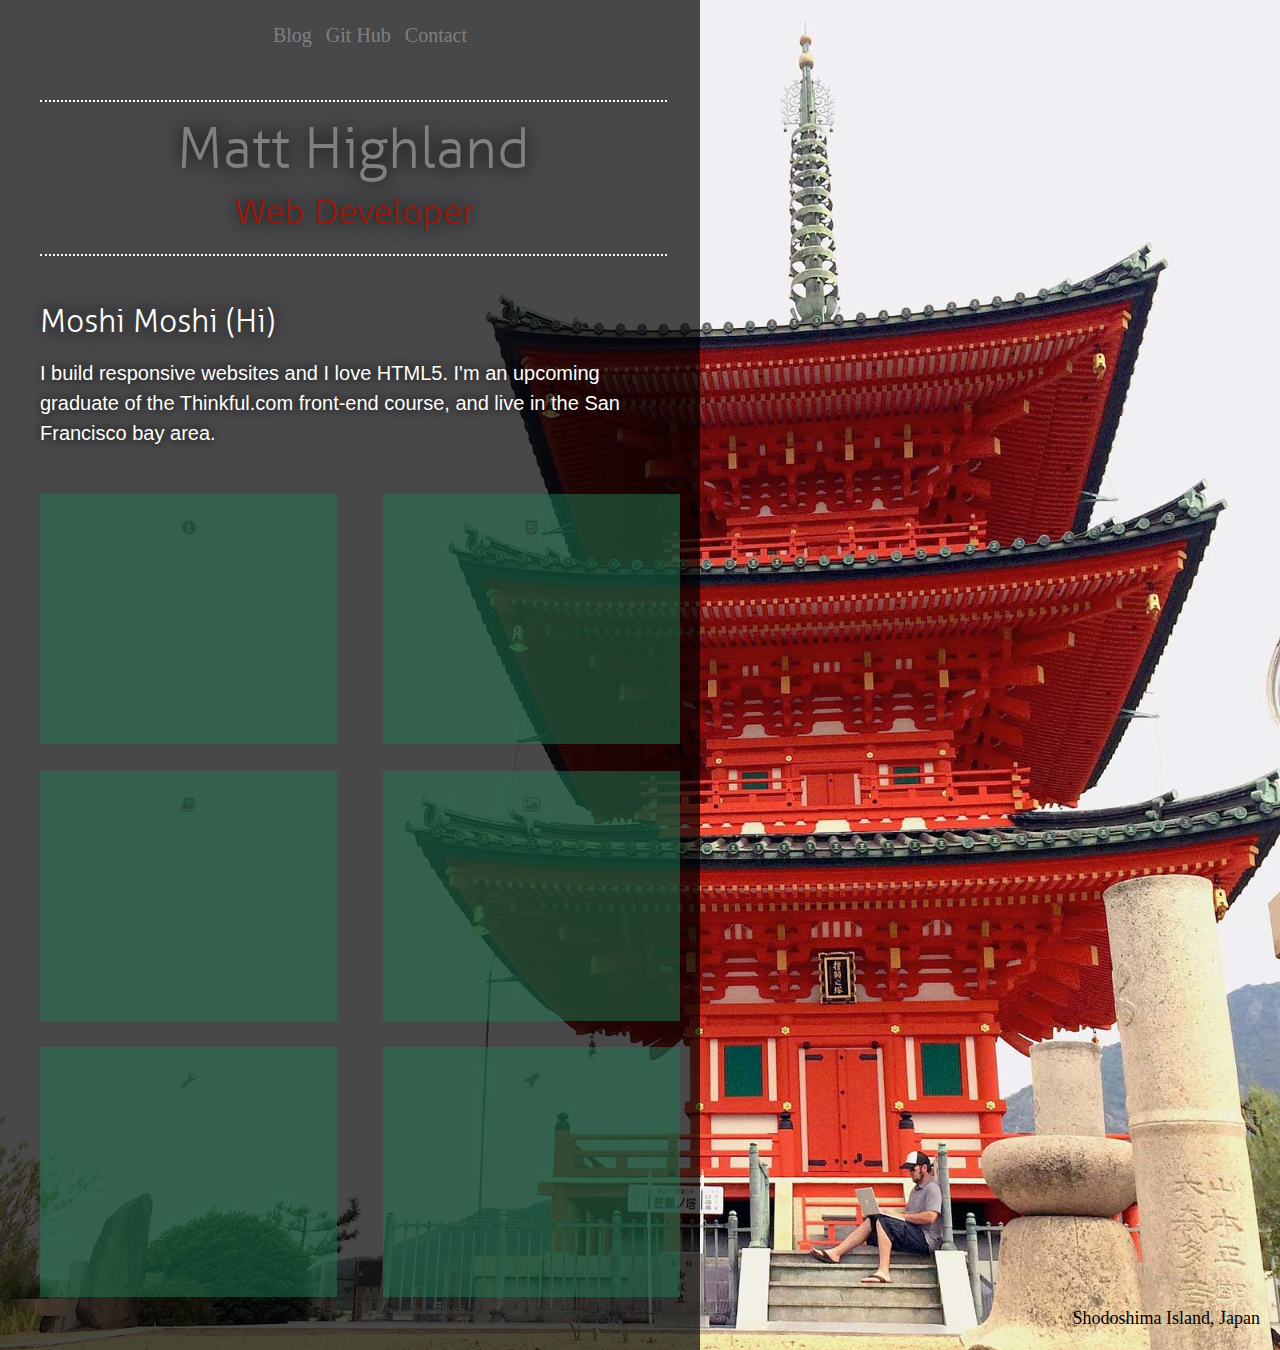
==== index.html @ d73ce0a8 "changed mentorship" ====
<!DOCTYPE html>
<html lang="en">
	<head>
		<meta charset="UTF-8">
		<meta name="viewport" content="width=device-width">
		<title>matt highland front end web developer</title>
		<link rel="stylesheet" type="text/css" href="css/reset.css">
		<link rel="stylesheet" type="text/css" href="css/main.css">
		<style>
		
		@font-face {
		font-family: 'aller_lightregular';
		src: url('fonts/aller_lt-webfont.eot');
		src: url('aller_lt-webfont.eot?#iefix') format('embedded-opentype'),
		url('fonts/aller_lt-webfont.woff') format('woff'),
		url('fonts/aller_lt-webfont.ttf') format('truetype'),
		url('fonts/aller_lt-webfont.svg#aller_lightregular') format('svg');
		font-weight: normal;
		font-style: normal;
		}
		</style>
		<link href="http://netdna.bootstrapcdn.com/font-awesome/4.0.3/css/font-awesome.min.css" rel="stylesheet">
		<script src="http://ajax.googleapis.com/ajax/libs/jquery/1.8.3/jquery.min.js"></script>
		<script src="responsiveslides.min.js"></script>
		<script>
		$(function() {
		$(".rslides").responsiveSlides();
		});
		</script>
		<script src="app.js"></script>
		
		
	</head>
	<body>
		
		<div class="main-layout" id="layout">
			<div class="main-container">
				<header>
					
					<ul class="header-links">
						<li><a target="new_blank" href="http://ichibangaijin.wordpress.com">Blog</a></li>
						<li><a  target="new_blank" href="https://github.com/ichibangaijin">Git Hub</a></li>
						<li><a href="mailto:ichibangaijin77@gmail.com">Contact</a></li>
						
					</ul>
					<h1 class="jumbo-header">Matt Highland<br><span>Web Developer</span></h1>
				</header>
				
				<section>
					<h1 class="page-title">
					Moshi Moshi (Hi)
					</h1>
					<h2 class="page-description"> I build responsive websites and I love HTML5. I'm an upcoming graduate of the Thinkful.com front-end course, and live in the San Francisco bay area.</h2>
					
					<div class="portfolio-box">
					<div class="i-container"><i class="fa fa-info-circle"></i></div>
						<div class="hidden-box"><h2>About Me</h2><img class="img-box" src="images/photomatt.jpg" alt="photo of Matt"><p class="hidden-text">I'm a typical career changer who fell in love with HTML5 about a year ago and have been studying like a mad-man ever since.  I see a bright future in coding and I'm willing to work hard to attain it...</p></div>
					</div>
					<div class="portfolio-box float-right">
					<div class="i-container"><i class="fa fa-html5"></i></div><div class="hidden-box"><h2>HTML Skills</h2><p class="hidden-text">I'm a junior level developer currently using Sublime with Codekit as a Sass compiler.  I'm proficient at HTML5, CSS3, Sass, Jquery, Bootstrap, and have a good foundation in JavaScript basics.  I'm currently focused improving my Ajax skills and implementing the Compass framework into my Sass projects. <br><a class="float-right" href="#">more</a></p></div>
				</div>
				<div class="portfolio-box">
				<div class="i-container"><i class="fa fa-book"></i></div>
					<div class="hidden-box"><h2>My Web Education</h2>
						<p class="hidden-text">Thinkful.com is a mentorship program that really helped me build a strong foundation in the front-end.  I was extremely lucky to have a mentor that really pushed my skills to the next level and I spent alot of time reviewing other students code and adding insights and feedback to the online community.  </p>
						
					</div>
				</div>
				<div class="portfolio-box float-right">
				<div class="i-container"><i class="fa fa-picture-o"></i></div>
					<div class="hidden-box"><h2>My Projects</h2>
						<p class="hidden-text">I have some samples from my Thinkful projects as well as personal websites I have worked on recently.  I make a solid effort to learn something new, read another blog, and build or improve a project every day.<button class="view-more">Under Construction</button></p>
						
					</div>
				</div>

				<div class="portfolio-box">
				<div class="i-container"><i class="fa fa-wrench"></i></div>
					<div class="hidden-box"><h2>I Don't Give Up</h2>
						<p class="hidden-text">I'm naturally a problem solver.  I don't rest until I figure something out.  I love coding because you must be perfect, however there are a million different ways to get the answer.  Thank goodness for the in-browser dev-tools that make understanding the front-end that much easier.    </p>
						
					</div>
				</div>
				<div class="portfolio-box float-right">
				<div class="i-container"><i class="fa fa-rocket"></i></div>
					<div class="hidden-box"><h2>My Dream</h2><p class="hidden-text">
					I'm here to succeed.  To take the web to a new place.  I'm not going to stay at a junior level for long, and my goal is to surround myself with motivated people that have the same goals and aspirations. I started my journey with the front-end because I love seeing JavaScript in action, but I'm determined as well to master the full stack. </p>
						
					</div>
				</div>
				

				
				<div class="hidden-slide-show">
					<h2>My personal projects...</h2><br>
					<ul class="rslides">
						<li><img src="images/digitalrain.jpg" alt="x"></li>
						<li><img src="images/grscreenshot1.jpg" alt=""></li>
						<li><img src="images/smarter1.jpg"></li>
						<li><img src=""
							<li><img src="images/usgroup.jpg" alt="matt"></li>
							<li><img src="images/grunnerSample.jpg" alt="matt"></li>
							<li><img src="images/usgroupscreenshot1.jpg" alt="usgroup"></li>
							
						</ul>
					</div>
					<div class="hidden-slide-show">
						<h2>Thinkful class projects..</h2><br>
						<ul class="rslides">
							
							
							<li><img src="images/shoppingimg.jpg" alt="matt"></li>
							<li><img src="images/delta.jpg" alt="delta"></li>
							<li><img src="images/hotcoldpic copy.jpg" alt=""></li>
							
						</ul>
					</div>
					
					
					
					
				</section>
				
				
				</div> <!-- end main-container -->
				
				<footer>
					<p class="font-color-alternate hide">Shodoshima Island, Japan<a href="#"</a></p>
				</footer>
				</div> <!--end main-layout -->
				
			</body>
		</html>
---- css/main.css ----
/* line 5, main.scss */
* {
  box-sizing: border-box;
}

/***** Base Styles*******/
/* line 19, main.scss */
.color-i {
  color: white;
}

/* line 23, main.scss */
a {
  color: blue;
  text-decoration: none;
  color: gray;
}

/* line 30, main.scss */
h1, h2, p {
  color: white;
  line-height: 1.0;
}

/* line 36, main.scss */
h1 {
  font-family: 'aller_lightregular', "Lucida Grande", "Lucida Sans Unicode", "Lucida Sans", Geneva, Verdana, sans-serif;
  font-size: 2em;
  text-shadow: 0px 0px 20px black;
}
@media (max-width: 500px) {
  /* line 36, main.scss */
  h1 {
    font-size: 1.5em;
  }
}

/* line 44, main.scss */
h1.jumbo-header {
  color: gray;
  font-size: 3.5em;
}
@media (max-width: 500px) {
  /* line 44, main.scss */
  h1.jumbo-header {
    font-size: 40px;
  }
}
/* line 50, main.scss */
h1.jumbo-header span {
  color: #99180c;
  font-size: 35px;
}

/* line 56, main.scss */
h2 {
  text-shadow: 0px 0px 10px black;
  font-family: "Trebuchet MS", "Lucida Grande", "Lucida Sans Unicode", "Lucida Sans", Tahoma, sans-serif;
  font-size: 20px;
  line-height: 1.5;
}
@media (max-width: 500px) {
  /* line 56, main.scss */
  h2 {
    font-size: 16px;
  }
}

/* line 66, main.scss */
p {
  font-family: "Hoefler Text", Garamond, "Times New Roman", serif;
  line-height: 1.2;
  font-size: 18px;
  color: gray;
}

/* line 73, main.scss */
p.small-font {
  font-size: 14px;
}

/* line 79, main.scss */
p.font-color-alternate {
  color: black;
}

/* line 84, main.scss */
input, button {
  font-size: 16px;
  border-radius: 3px;
}

/* line 88, main.scss */
input {
  border: solid 1px #E2E3E1;
}

/* line 92, main.scss */
button {
  font-family: Arial, "Helvetica Neue", Helvetica, sans-serif;
  font-size: 16px;
  width: 140px;
  height: 40px;
  border: solid 1px black;
  color: white;
  background-color: #0077b3;
}
/* line 100, main.scss */
button:hover {
  background-color: #3277b3;
}

/* line 106, main.scss */
i {
  font-size: 200px;
  opacity: 0.2;
  margin-top: 25px;
}

/***** Layout Styles*******/
/* line 118, main.scss */
.main-layout {
  width: 100%;
  min-height: 100%;
  position: absolute;
  top: 0;
  left: 0;
}

/* line 129, main.scss */
.main-container {
  width: 60%;
  max-width: 700px;
  min-width: 550px;
  min-height: 1350px;
  height: 100%;
  position: static;
  top: 0;
  left: 0;
}
@media (max-width: 500px) {
  /* line 129, main.scss */
  .main-container {
    width: 100%;
    min-width: 280px;
  }
}

/* line 149, main.scss */
header {
  margin-left: 40px;
  padding-top: 20px;
  vertical-align: top;
}
@media (max-width: 500px) {
  /* line 149, main.scss */
  header {
    margin-left: 0px;
  }
}

/* line 160, main.scss */
section {
  height: auto;
  margin-left: 40px;
}
@media (max-width: 500px) {
  /* line 160, main.scss */
  section {
    margin-left: 0px;
    margin-top: 250px;
  }
}

/* line 171, main.scss */
footer {
  position: absolute;
  bottom: 20px;
  right: 20px;
}

/***** Module Styles*******/
/* line 181, main.scss */
.jumbo-header {
  clear: both;
  float: left;
  padding-top: 20px;
  padding-bottom: 20px;
  margin-bottom: 50px;
  margin-top: 50px;
  display: block;
  width: 95%;
  text-align: center;
  border-top: dotted 2px white;
  border-bottom: dotted 2px white;
}

/* line 196, main.scss */
ul.header-links {
  display: block;
  text-align: center;
}
@media (max-width: 500px) {
  /* line 196, main.scss */
  ul.header-links {
    bottom: 0px;
  }
}
/* line 204, main.scss */
ul.header-links li {
  display: inline-block;
  padding: 5px;
  font-size: 20px;
  color: white;
}

/* line 215, main.scss */
img.logo {
  width: 120px;
}

/* line 218, main.scss */
.log-in {
  margin-top: 5px;
  margin-right: 20px;
}

/* line 225, main.scss */
.portfolio-box.float-right {
  margin-right: 20px;
}
@media (max-width: 500px) {
  /* line 225, main.scss */
  .portfolio-box.float-right {
    margin-right: 0px;
  }
}

/* line 232, main.scss */
.i-container {
  width: 100%;
  text-align: center;
}

/* line 238, main.scss */
.float-right {
  display: inline-block;
  float: right;
}

/* line 244, main.scss */
.float-left {
  display: inline-block;
  clear: left;
  float: left;
}

/* line 250, main.scss */
.no-clear-float-left {
  display: inline-block;
  float: left;
}

/* line 255, main.scss */
.page-title {
  float: left;
  clear: left;
  display: block;
  margin-bottom: 20px;
  width: 100%;
}
@media (max-width: 500px) {
  /* line 255, main.scss */
  .page-title {
    margin-bottom: 10px;
  }
}

/* line 267, main.scss */
.page-description {
  width: 90%;
  margin-top: 20px;
  margin-bottom: 20px;
}
@media (max-width: 500px) {
  /* line 267, main.scss */
  .page-description {
    width: 95%;
    margin: 0px;
    margin-bottom: 20px;
  }
}

/* line 279, main.scss */
.name-text,
.email-text {
  margin-right: 10px;
  display: inline-block;
  width: 240px;
  height: 36px;
}
@media (max-width: 500px) {
  /* line 279, main.scss */
  .name-text,
  .email-text {
    width: 95%;
    margin-left: 0px;
    margin-bottom: 10px;
  }
}

/* line 291, main.scss */
.email-text {
  margin-top: 10px;
  width: 495px;
}
@media (max-width: 500px) {
  /* line 291, main.scss */
  .email-text {
    width: 95%;
    margin-left: 0px;
  }
}

/* line 300, main.scss */
.join-button {
  margin-top: 20px;
  margin-bottom: 20px;
}

/* line 305, main.scss */
button.border {
  border: 1px solid black;
}

/* line 310, main.scss */
.margin-top-extend {
  margin-top: 30px;
}

/* line 314, main.scss */
.slide-container {
  width: 60%;
  margin: auto;
}
@media (max-width: 500px) {
  /* line 314, main.scss */
  .slide-container {
    width: 100%;
  }
}

/***** State Styles*******/
@media (max-width: 500px) {
  /* line 327, main.scss */
  .hide {
    display: none;
  }
}

/* line 333, main.scss */
.portfolio-box {
  position: relative;
  width: 45%;
  height: 250px;
  background-color: rgba(29, 124, 83, 0.5);
  display: inline-block;
  margin-top: 4%;
  margin-right: 1%;
}
@media (max-width: 500px) {
  /* line 333, main.scss */
  .portfolio-box {
    height: 200px;
    position: relative;
    display: inline-block;
    width: 100%;
    margin-left: 0px;
  }
}

/* line 352, main.scss */
h2.h2-special {
  opacity: .8;
  position: absolute;
  bottom: 0;
  height: 30px;
  width: 100%;
  background-color: rgba(0, 0, 0, 0.8);
}

/* line 362, main.scss */
.hidden-box {
  opacity: 0;
  transition: opacity 1.2s, height 1.2s ease;
  position: absolute;
  width: 100%;
  height: 250px;
  bottom: 0;
  padding-left: 10px;
  background-color: rgba(0, 0, 0, 0.5);
}
/* line 371, main.scss */
.hidden-box h2 {
  margin-bottom: 7px;
}
@media (max-width: 500px) {
  /* line 362, main.scss */
  .hidden-box {
    width: 100%;
    height: 200px;
  }
}

/* line 382, main.scss */
.hidden-box > p {
  text-indent: 20px;
}

/* line 386, main.scss */
.hidden-box button {
  margin-top: 15px;
  display: block;
  margin: auto;
}

/* line 393, main.scss */
.img-box {
  height: 120px;
  float: left;
  padding-right: 5px;
  padding-bottom: 5px;
}

/* line 401, main.scss */
.hidden-slide-show {
  display: none;
  width: 70%;
  margin: auto;
  margin-top: 50px;
}

/* line 411, main.scss */
.portfolio-box:hover .hidden-box {
  transition: all 2s ease;
  opacity: 1;
}

/* line 420, main.scss */
.portfolio-box:hover .img-box {
  transition: opacity 4s ease;
  opacity: 1;
}

/* line 425, main.scss */
.portfolio-box:hover .hidden-text {
  transition: opacity 4s ease;
  opacity: 1;
}

/*** slide show ***/
/* line 431, main.scss */
.rslides {
  position: relative;
  list-style: none;
  overflow: hidden;
  width: 100%;
  padding: 0;
  margin: 0;
}

/* line 440, main.scss */
.rslides li {
  -webkit-backface-visibility: hidden;
  position: absolute;
  display: none;
  width: 100%;
  left: 0;
  top: 0;
}

/* line 449, main.scss */
.rslides li:first-child {
  position: relative;
  display: block;
  float: left;
}

/* line 455, main.scss */
.rslides img {
  display: block;
  height: auto;
  float: left;
  width: 100%;
  border: 0;
}

/***** Theme Styles*******/
/* line 466, main.scss */
body {
  background-color: black;
}

/* line 470, main.scss */
.main-layout {
  background-image: url(../images/temple3.jpg);
  background-size: cover;
  background-position: 80% top;
  background-repeat: no-repeat;
  z-index: -1;
}

/* line 480, main.scss */
.main-container {
  background-color: rgba(0, 0, 0, 0.7);
}
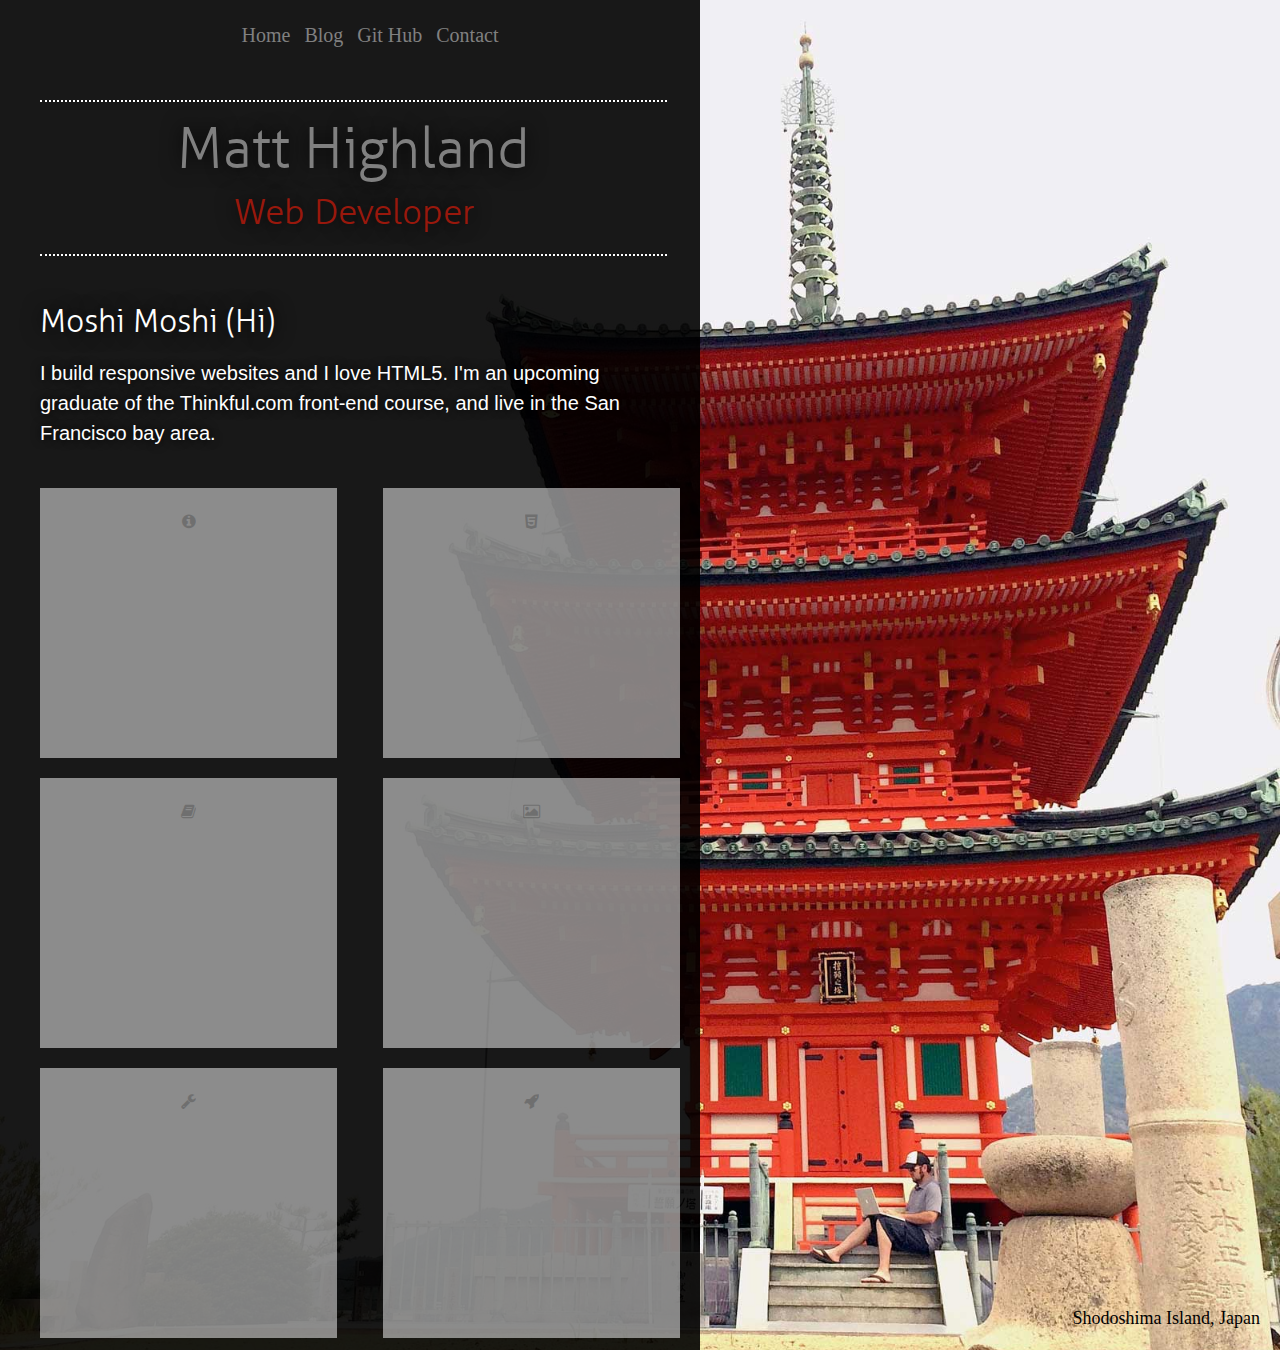
==== commit a723333b: "changed colors and adjusted margins on hidden box" ====
--- a/index.html
+++ b/index.html
@@ -38,6 +38,7 @@
 				<header>
 					
 					<ul class="header-links">
+						<li><a href="index.html">Home</a></li>
 						<li><a target="new_blank" href="http://ichibangaijin.wordpress.com">Blog</a></li>
 						<li><a  target="new_blank" href="https://github.com/ichibangaijin">Git Hub</a></li>
 						<li><a href="mailto:ichibangaijin77@gmail.com">Contact</a></li>
@@ -57,7 +58,7 @@
 						<div class="hidden-box"><h2>About Me</h2><img class="img-box" src="images/photomatt.jpg" alt="photo of Matt"><p class="hidden-text">I'm a typical career changer who fell in love with HTML5 about a year ago and have been studying like a mad-man ever since.  I see a bright future in coding and I'm willing to work hard to attain it...</p></div>
 					</div>
 					<div class="portfolio-box float-right">
-					<div class="i-container"><i class="fa fa-html5"></i></div><div class="hidden-box"><h2>HTML Skills</h2><p class="hidden-text">I'm a junior level developer currently using Sublime with Codekit as a Sass compiler.  I'm proficient at HTML5, CSS3, Sass, Jquery, Bootstrap, and have a good foundation in JavaScript basics.  I'm currently focused improving my Ajax skills and implementing the Compass framework into my Sass projects. <br><a class="float-right" href="#">more</a></p></div>
+					<div class="i-container"><i class="fa fa-html5"></i></div><div class="hidden-box"><h2>HTML Skills</h2><p class="hidden-text">I'm a junior level developer currently using Sublime with Codekit as a Sass compiler.  I'm proficient at HTML5, CSS3, Sass, Jquery, Bootstrap, and have a good foundation in JavaScript basics.  I'm currently focused on improving my Ajax skills and implementing the Compass framework into my Sass projects.</div>
 				</div>
 				<div class="portfolio-box">
 				<div class="i-container"><i class="fa fa-book"></i></div>
@@ -85,7 +86,7 @@
 				<div class="i-container"><i class="fa fa-rocket"></i></div>
 					<div class="hidden-box"><h2>My Dream</h2><p class="hidden-text">
 					I'm here to succeed.  To take the web to a new place.  I'm not going to stay at a junior level for long, and my goal is to surround myself with motivated people that have the same goals and aspirations. I started my journey with the front-end because I love seeing JavaScript in action, but I'm determined as well to master the full stack. </p>
-						
+					
 					</div>
 				</div>
 				
--- a/css/main.css
+++ b/css/main.css
@@ -4,55 +4,55 @@
 }
 
 /***** Base Styles*******/
-/* line 19, main.scss */
+/* line 20, main.scss */
 .color-i {
   color: white;
 }
 
-/* line 23, main.scss */
+/* line 24, main.scss */
 a {
   color: blue;
   text-decoration: none;
   color: gray;
 }
 
-/* line 30, main.scss */
+/* line 31, main.scss */
 h1, h2, p {
   color: white;
   line-height: 1.0;
 }
 
-/* line 36, main.scss */
+/* line 37, main.scss */
 h1 {
   font-family: 'aller_lightregular', "Lucida Grande", "Lucida Sans Unicode", "Lucida Sans", Geneva, Verdana, sans-serif;
   font-size: 2em;
   text-shadow: 0px 0px 20px black;
 }
 @media (max-width: 500px) {
-  /* line 36, main.scss */
+  /* line 37, main.scss */
   h1 {
     font-size: 1.5em;
   }
 }
 
-/* line 44, main.scss */
+/* line 45, main.scss */
 h1.jumbo-header {
   color: gray;
   font-size: 3.5em;
 }
 @media (max-width: 500px) {
-  /* line 44, main.scss */
+  /* line 45, main.scss */
   h1.jumbo-header {
     font-size: 40px;
   }
 }
-/* line 50, main.scss */
+/* line 51, main.scss */
 h1.jumbo-header span {
   color: #99180c;
   font-size: 35px;
 }
 
-/* line 56, main.scss */
+/* line 57, main.scss */
 h2 {
   text-shadow: 0px 0px 10px black;
   font-family: "Trebuchet MS", "Lucida Grande", "Lucida Sans Unicode", "Lucida Sans", Tahoma, sans-serif;
@@ -60,42 +60,42 @@
   line-height: 1.5;
 }
 @media (max-width: 500px) {
-  /* line 56, main.scss */
+  /* line 57, main.scss */
   h2 {
     font-size: 16px;
   }
 }
 
-/* line 66, main.scss */
+/* line 67, main.scss */
 p {
   font-family: "Hoefler Text", Garamond, "Times New Roman", serif;
   line-height: 1.2;
   font-size: 18px;
-  color: gray;
-}
-
-/* line 73, main.scss */
+  color: rgba(255, 255, 255, 0.8);
+}
+
+/* line 74, main.scss */
 p.small-font {
   font-size: 14px;
 }
 
-/* line 79, main.scss */
+/* line 80, main.scss */
 p.font-color-alternate {
   color: black;
 }
 
-/* line 84, main.scss */
+/* line 85, main.scss */
 input, button {
   font-size: 16px;
   border-radius: 3px;
 }
 
-/* line 88, main.scss */
+/* line 89, main.scss */
 input {
   border: solid 1px #E2E3E1;
 }
 
-/* line 92, main.scss */
+/* line 93, main.scss */
 button {
   font-family: Arial, "Helvetica Neue", Helvetica, sans-serif;
   font-size: 16px;
@@ -105,20 +105,27 @@
   color: white;
   background-color: #0077b3;
 }
-/* line 100, main.scss */
+/* line 101, main.scss */
 button:hover {
   background-color: #3277b3;
 }
 
-/* line 106, main.scss */
+/* line 107, main.scss */
 i {
   font-size: 200px;
   opacity: 0.2;
   margin-top: 25px;
 }
+@media (max-width: 500px) {
+  /* line 107, main.scss */
+  i {
+    margin-top: 0px;
+    opacity: 0.8;
+  }
+}
 
 /***** Layout Styles*******/
-/* line 118, main.scss */
+/* line 123, main.scss */
 .main-layout {
   width: 100%;
   min-height: 100%;
@@ -127,7 +134,7 @@
   left: 0;
 }
 
-/* line 129, main.scss */
+/* line 134, main.scss */
 .main-container {
   width: 60%;
   max-width: 700px;
@@ -139,40 +146,40 @@
   left: 0;
 }
 @media (max-width: 500px) {
-  /* line 129, main.scss */
+  /* line 134, main.scss */
   .main-container {
     width: 100%;
     min-width: 280px;
   }
 }
 
-/* line 149, main.scss */
+/* line 154, main.scss */
 header {
   margin-left: 40px;
   padding-top: 20px;
   vertical-align: top;
 }
 @media (max-width: 500px) {
-  /* line 149, main.scss */
+  /* line 154, main.scss */
   header {
     margin-left: 0px;
   }
 }
 
-/* line 160, main.scss */
+/* line 165, main.scss */
 section {
   height: auto;
   margin-left: 40px;
 }
 @media (max-width: 500px) {
-  /* line 160, main.scss */
+  /* line 165, main.scss */
   section {
     margin-left: 0px;
     margin-top: 250px;
   }
 }
 
-/* line 171, main.scss */
+/* line 176, main.scss */
 footer {
   position: absolute;
   bottom: 20px;
@@ -180,7 +187,7 @@
 }
 
 /***** Module Styles*******/
-/* line 181, main.scss */
+/* line 186, main.scss */
 .jumbo-header {
   clear: both;
   float: left;
@@ -195,18 +202,18 @@
   border-bottom: dotted 2px white;
 }
 
-/* line 196, main.scss */
+/* line 201, main.scss */
 ul.header-links {
   display: block;
   text-align: center;
 }
 @media (max-width: 500px) {
-  /* line 196, main.scss */
+  /* line 201, main.scss */
   ul.header-links {
     bottom: 0px;
   }
 }
-/* line 204, main.scss */
+/* line 209, main.scss */
 ul.header-links li {
   display: inline-block;
   padding: 5px;
@@ -214,54 +221,54 @@
   color: white;
 }
 
-/* line 215, main.scss */
+/* line 220, main.scss */
 img.logo {
   width: 120px;
 }
 
-/* line 218, main.scss */
+/* line 223, main.scss */
 .log-in {
   margin-top: 5px;
   margin-right: 20px;
 }
 
-/* line 225, main.scss */
+/* line 230, main.scss */
 .portfolio-box.float-right {
   margin-right: 20px;
 }
 @media (max-width: 500px) {
-  /* line 225, main.scss */
+  /* line 230, main.scss */
   .portfolio-box.float-right {
     margin-right: 0px;
   }
 }
 
-/* line 232, main.scss */
+/* line 237, main.scss */
 .i-container {
   width: 100%;
   text-align: center;
 }
 
-/* line 238, main.scss */
+/* line 243, main.scss */
 .float-right {
   display: inline-block;
   float: right;
 }
 
-/* line 244, main.scss */
+/* line 249, main.scss */
 .float-left {
   display: inline-block;
   clear: left;
   float: left;
 }
 
-/* line 250, main.scss */
+/* line 255, main.scss */
 .no-clear-float-left {
   display: inline-block;
   float: left;
 }
 
-/* line 255, main.scss */
+/* line 260, main.scss */
 .page-title {
   float: left;
   clear: left;
@@ -270,20 +277,20 @@
   width: 100%;
 }
 @media (max-width: 500px) {
-  /* line 255, main.scss */
+  /* line 260, main.scss */
   .page-title {
     margin-bottom: 10px;
   }
 }
 
-/* line 267, main.scss */
+/* line 272, main.scss */
 .page-description {
   width: 90%;
   margin-top: 20px;
   margin-bottom: 20px;
 }
 @media (max-width: 500px) {
-  /* line 267, main.scss */
+  /* line 272, main.scss */
   .page-description {
     width: 95%;
     margin: 0px;
@@ -291,7 +298,7 @@
   }
 }
 
-/* line 279, main.scss */
+/* line 284, main.scss */
 .name-text,
 .email-text {
   margin-right: 10px;
@@ -300,7 +307,7 @@
   height: 36px;
 }
 @media (max-width: 500px) {
-  /* line 279, main.scss */
+  /* line 284, main.scss */
   .name-text,
   .email-text {
     width: 95%;
@@ -309,42 +316,42 @@
   }
 }
 
-/* line 291, main.scss */
+/* line 296, main.scss */
 .email-text {
   margin-top: 10px;
   width: 495px;
 }
 @media (max-width: 500px) {
-  /* line 291, main.scss */
+  /* line 296, main.scss */
   .email-text {
     width: 95%;
     margin-left: 0px;
   }
 }
 
-/* line 300, main.scss */
+/* line 305, main.scss */
 .join-button {
   margin-top: 20px;
   margin-bottom: 20px;
 }
 
-/* line 305, main.scss */
+/* line 310, main.scss */
 button.border {
   border: 1px solid black;
 }
 
-/* line 310, main.scss */
+/* line 315, main.scss */
 .margin-top-extend {
   margin-top: 30px;
 }
 
-/* line 314, main.scss */
+/* line 319, main.scss */
 .slide-container {
   width: 60%;
   margin: auto;
 }
 @media (max-width: 500px) {
-  /* line 314, main.scss */
+  /* line 319, main.scss */
   .slide-container {
     width: 100%;
   }
@@ -352,24 +359,24 @@
 
 /***** State Styles*******/
 @media (max-width: 500px) {
-  /* line 327, main.scss */
+  /* line 332, main.scss */
   .hide {
     display: none;
   }
 }
 
-/* line 333, main.scss */
+/* line 338, main.scss */
 .portfolio-box {
   position: relative;
   width: 45%;
-  height: 250px;
-  background-color: rgba(29, 124, 83, 0.5);
+  height: 270px;
+  background-color: rgba(255, 255, 255, 0.5);
   display: inline-block;
-  margin-top: 4%;
+  margin-top: 20px;
   margin-right: 1%;
 }
 @media (max-width: 500px) {
-  /* line 333, main.scss */
+  /* line 338, main.scss */
   .portfolio-box {
     height: 200px;
     position: relative;
@@ -379,7 +386,7 @@
   }
 }
 
-/* line 352, main.scss */
+/* line 357, main.scss */
 h2.h2-special {
   opacity: .8;
   position: absolute;
@@ -389,42 +396,44 @@
   background-color: rgba(0, 0, 0, 0.8);
 }
 
-/* line 362, main.scss */
+/* line 367, main.scss */
 .hidden-box {
   opacity: 0;
   transition: opacity 1.2s, height 1.2s ease;
   position: absolute;
   width: 100%;
-  height: 250px;
+  height: 270px;
   bottom: 0;
   padding-left: 10px;
   background-color: rgba(0, 0, 0, 0.5);
 }
-/* line 371, main.scss */
+/* line 376, main.scss */
 .hidden-box h2 {
   margin-bottom: 7px;
-}
-@media (max-width: 500px) {
-  /* line 362, main.scss */
+  margin-top: 10px;
+}
+@media (max-width: 500px) {
+  /* line 367, main.scss */
   .hidden-box {
     width: 100%;
     height: 200px;
-  }
-}
-
-/* line 382, main.scss */
+    opacity: 1;
+  }
+}
+
+/* line 390, main.scss */
 .hidden-box > p {
   text-indent: 20px;
 }
 
-/* line 386, main.scss */
+/* line 394, main.scss */
 .hidden-box button {
   margin-top: 15px;
   display: block;
   margin: auto;
 }
 
-/* line 393, main.scss */
+/* line 401, main.scss */
 .img-box {
   height: 120px;
   float: left;
@@ -432,7 +441,7 @@
   padding-bottom: 5px;
 }
 
-/* line 401, main.scss */
+/* line 409, main.scss */
 .hidden-slide-show {
   display: none;
   width: 70%;
@@ -440,26 +449,26 @@
   margin-top: 50px;
 }
 
-/* line 411, main.scss */
+/* line 419, main.scss */
 .portfolio-box:hover .hidden-box {
   transition: all 2s ease;
   opacity: 1;
 }
 
-/* line 420, main.scss */
+/* line 428, main.scss */
 .portfolio-box:hover .img-box {
   transition: opacity 4s ease;
   opacity: 1;
 }
 
-/* line 425, main.scss */
+/* line 433, main.scss */
 .portfolio-box:hover .hidden-text {
   transition: opacity 4s ease;
   opacity: 1;
 }
 
 /*** slide show ***/
-/* line 431, main.scss */
+/* line 439, main.scss */
 .rslides {
   position: relative;
   list-style: none;
@@ -469,7 +478,7 @@
   margin: 0;
 }
 
-/* line 440, main.scss */
+/* line 448, main.scss */
 .rslides li {
   -webkit-backface-visibility: hidden;
   position: absolute;
@@ -479,14 +488,14 @@
   top: 0;
 }
 
-/* line 449, main.scss */
+/* line 457, main.scss */
 .rslides li:first-child {
   position: relative;
   display: block;
   float: left;
 }
 
-/* line 455, main.scss */
+/* line 463, main.scss */
 .rslides img {
   display: block;
   height: auto;
@@ -496,12 +505,12 @@
 }
 
 /***** Theme Styles*******/
-/* line 466, main.scss */
+/* line 474, main.scss */
 body {
   background-color: black;
 }
 
-/* line 470, main.scss */
+/* line 478, main.scss */
 .main-layout {
   background-image: url(../images/temple3.jpg);
   background-size: cover;
@@ -510,7 +519,7 @@
   z-index: -1;
 }
 
-/* line 480, main.scss */
+/* line 488, main.scss */
 .main-container {
-  background-color: rgba(0, 0, 0, 0.7);
-}
+  background-color: rgba(0, 0, 0, 0.9);
+}
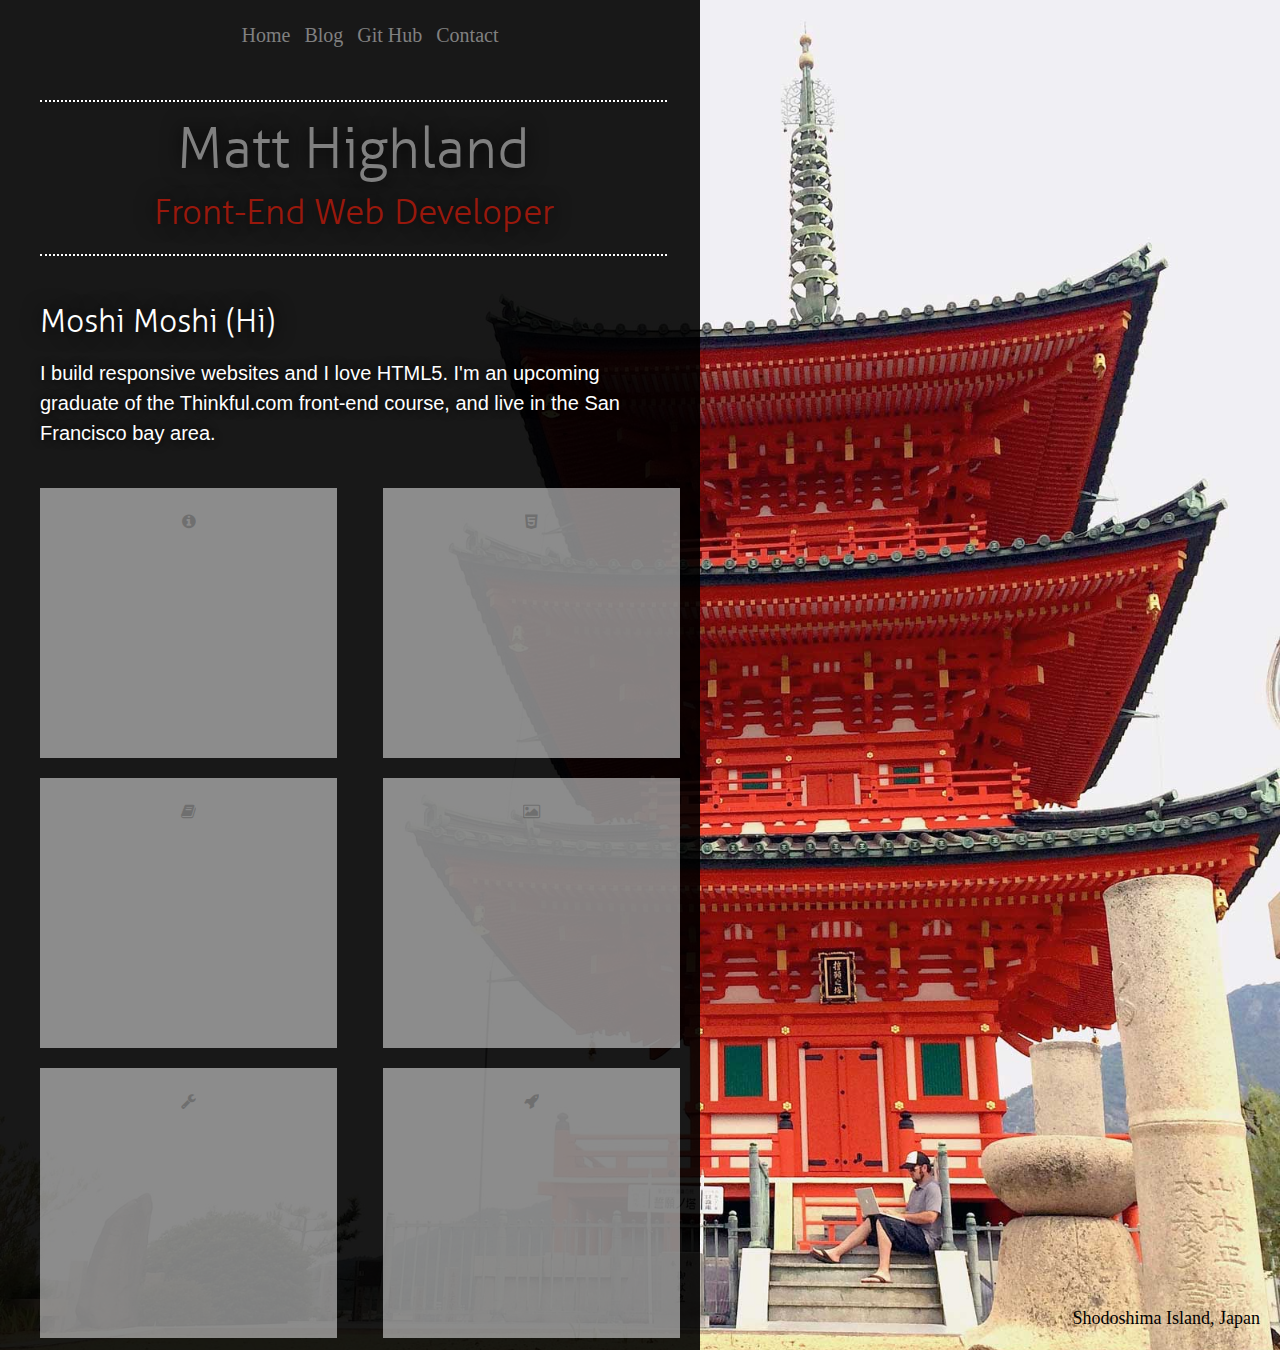
==== commit 54df8f4f: "changed title" ====
--- a/index.html
+++ b/index.html
@@ -44,7 +44,7 @@
 						<li><a href="mailto:ichibangaijin77@gmail.com">Contact</a></li>
 						
 					</ul>
-					<h1 class="jumbo-header">Matt Highland<br><span>Web Developer</span></h1>
+					<h1 class="jumbo-header">Matt Highland<br><span>Front-End Web Developer</span></h1>
 				</header>
 				
 				<section>
@@ -54,59 +54,54 @@
 					<h2 class="page-description"> I build responsive websites and I love HTML5. I'm an upcoming graduate of the Thinkful.com front-end course, and live in the San Francisco bay area.</h2>
 					
 					<div class="portfolio-box">
-					<div class="i-container"><i class="fa fa-info-circle"></i></div>
+						<div class="i-container"><i class="fa fa-info-circle"></i></div>
 						<div class="hidden-box"><h2>About Me</h2><img class="img-box" src="images/photomatt.jpg" alt="photo of Matt"><p class="hidden-text">I'm a typical career changer who fell in love with HTML5 about a year ago and have been studying like a mad-man ever since.  I see a bright future in coding and I'm willing to work hard to attain it...</p></div>
 					</div>
 					<div class="portfolio-box float-right">
-					<div class="i-container"><i class="fa fa-html5"></i></div><div class="hidden-box"><h2>HTML Skills</h2><p class="hidden-text">I'm a junior level developer currently using Sublime with Codekit as a Sass compiler.  I'm proficient at HTML5, CSS3, Sass, Jquery, Bootstrap, and have a good foundation in JavaScript basics.  I'm currently focused on improving my Ajax skills and implementing the Compass framework into my Sass projects.</div>
-				</div>
-				<div class="portfolio-box">
-				<div class="i-container"><i class="fa fa-book"></i></div>
-					<div class="hidden-box"><h2>My Web Education</h2>
-						<p class="hidden-text">Thinkful.com is a mentorship program that really helped me build a strong foundation in the front-end.  I was extremely lucky to have a mentor that really pushed my skills to the next level and I spent alot of time reviewing other students code and adding insights and feedback to the online community.  </p>
-						
+						<div class="i-container"><i class="fa fa-html5"></i></div><div class="hidden-box"><h2>HTML Skills</h2><p class="hidden-text">I'm a junior level developer currently using Sublime with Codekit as a Sass compiler.  I'm proficient at HTML5, CSS3, Sass, Jquery, Bootstrap, and have a good foundation in JavaScript basics.  I'm currently focused on improving my Ajax skills and implementing the Compass framework into my Sass projects.</div>
 					</div>
-				</div>
-				<div class="portfolio-box float-right">
-				<div class="i-container"><i class="fa fa-picture-o"></i></div>
-					<div class="hidden-box"><h2>My Projects</h2>
-						<p class="hidden-text">I have some samples from my Thinkful projects as well as personal websites I have worked on recently.  I make a solid effort to learn something new, read another blog, and build or improve a project every day.<button class="view-more">Under Construction</button></p>
-						
+					<div class="portfolio-box">
+						<div class="i-container"><i class="fa fa-book"></i></div>
+						<div class="hidden-box"><h2>My Web Education</h2>
+							<p class="hidden-text">Thinkful.com is a mentorship program that really helped me build a strong foundation in the front-end.  I was extremely lucky to have a mentor that really pushed my skills to the next level and I spent alot of time reviewing other students code and adding insights and feedback to the online community.  </p>
+							
+						</div>
 					</div>
-				</div>
-
-				<div class="portfolio-box">
-				<div class="i-container"><i class="fa fa-wrench"></i></div>
-					<div class="hidden-box"><h2>I Don't Give Up</h2>
-						<p class="hidden-text">I'm naturally a problem solver.  I don't rest until I figure something out.  I love coding because you must be perfect, however there are a million different ways to get the answer.  Thank goodness for the in-browser dev-tools that make understanding the front-end that much easier.    </p>
-						
+					<div class="portfolio-box float-right">
+						<div class="i-container"><i class="fa fa-picture-o"></i></div>
+						<div class="hidden-box"><h2>My Projects</h2>
+							<p class="hidden-text">I have some samples from my Thinkful projects as well as personal websites I have worked on recently.  I make a solid effort to learn something new, read another blog, and build or improve a project every day.<button class="view-more">Under Construction</button></p>
+							
+						</div>
 					</div>
-				</div>
-				<div class="portfolio-box float-right">
-				<div class="i-container"><i class="fa fa-rocket"></i></div>
-					<div class="hidden-box"><h2>My Dream</h2><p class="hidden-text">
-					I'm here to succeed.  To take the web to a new place.  I'm not going to stay at a junior level for long, and my goal is to surround myself with motivated people that have the same goals and aspirations. I started my journey with the front-end because I love seeing JavaScript in action, but I'm determined as well to master the full stack. </p>
+					<div class="portfolio-box">
+						<div class="i-container"><i class="fa fa-wrench"></i></div>
+						<div class="hidden-box"><h2>I Don't Give Up</h2>
+							<p class="hidden-text">I'm naturally a problem solver.  I don't rest until I figure something out.  I love coding because you must be perfect, however there are a million different ways to get the answer.  Thank goodness for the in-browser dev-tools that make understanding the front-end that much easier.    </p>
+							
+						</div>
+					</div>
+					<div class="portfolio-box float-right">
+						<div class="i-container"><i class="fa fa-rocket"></i></div>
+						<div class="hidden-box"><h2>My Dream</h2><p class="hidden-text">
+							I'm here to succeed.  To take the web to a new place.  I'm not going to stay at a junior level for long, and my goal is to surround myself with motivated people that have the same goals and aspirations. I started my journey with the front-end because I love seeing JavaScript in action, but I'm determined as well to master the full stack. </p>
+							
+						</div>
+					</div>
 					
-					</div>
-				</div>
-				
-
-				
-				<div class="hidden-slide-show">
-					<h2>My personal projects...</h2><br>
-					<ul class="rslides">
-						<li><img src="images/digitalrain.jpg" alt="x"></li>
-						<li><img src="images/grscreenshot1.jpg" alt=""></li>
-						<li><img src="images/smarter1.jpg"></li>
-						<li><img src=""
-							<li><img src="images/usgroup.jpg" alt="matt"></li>
-							<li><img src="images/grunnerSample.jpg" alt="matt"></li>
-							<li><img src="images/usgroupscreenshot1.jpg" alt="usgroup"></li>
+					
+					<div class="hidden-slide-show">
+						<h2 class="project-title">My personal projects...</h2><br>
+						<ul class="rslides">
+							<li><a href="http://ichibangaijin.github.io/digital-storm-mockup" target="_blank"><img src="images/digitalrain.jpg" alt="digital rain fun project"></a><h2 class="project-description">This was a humorous project I built as an ode to my first computer, the Tandy.  </h2></li>
+							<li><a href="http://ichibangaijin.github.io/globerunners2/" target="_blank"><img src="images/grscreenshot1.jpg" alt="grunners"></a><h2>This is a bootstrap site I am currently in the process of developing for a large shipping company.</h2></li>
+							<li><a href="http://ichibangaijin.github.io/smarterwayVersion4/" target="_blank"><img src="images/smarter1.jpg" alt="javascript website"></a><h2>This is a site I built using the Yahoo Pure CSS framework.  </h2></li>
+							<li><a href="http://usgroupltl.com" target="_blank"><img src="images/usgroupscreenshot1.jpg" alt="usgroup"></a><h2>This is a bootstrap site I built for a trucking company.</li>
 							
 						</ul>
 					</div>
 					<div class="hidden-slide-show">
-						<h2>Thinkful class projects..</h2><br>
+						<h2 class="project-title">Thinkful class projects..</h2><br>
 						<ul class="rslides">
 							
 							
@@ -129,6 +124,17 @@
 					<p class="font-color-alternate hide">Shodoshima Island, Japan<a href="#"</a></p>
 				</footer>
 				</div> <!--end main-layout -->
+
+				<script>
+  (function(i,s,o,g,r,a,m){i['GoogleAnalyticsObject']=r;i[r]=i[r]||function(){
+  (i[r].q=i[r].q||[]).push(arguments)},i[r].l=1*new Date();a=s.createElement(o),
+  m=s.getElementsByTagName(o)[0];a.async=1;a.src=g;m.parentNode.insertBefore(a,m)
+  })(window,document,'script','//www.google-analytics.com/analytics.js','ga');
+
+  ga('create', 'UA-51020405-2', 'auto');
+  ga('send', 'pageview');
+
+</script>
 				
 			</body>
 		</html>--- a/css/main.css
+++ b/css/main.css
@@ -138,7 +138,7 @@
 .main-container {
   width: 60%;
   max-width: 700px;
-  min-width: 550px;
+  min-width: 603px;
   min-height: 1350px;
   height: 100%;
   position: static;
@@ -280,25 +280,26 @@
   /* line 260, main.scss */
   .page-title {
     margin-bottom: 10px;
-  }
-}
-
-/* line 272, main.scss */
+    margin-left: 10px;
+  }
+}
+
+/* line 273, main.scss */
 .page-description {
   width: 90%;
   margin-top: 20px;
   margin-bottom: 20px;
 }
 @media (max-width: 500px) {
-  /* line 272, main.scss */
+  /* line 273, main.scss */
   .page-description {
     width: 95%;
-    margin: 0px;
     margin-bottom: 20px;
-  }
-}
-
-/* line 284, main.scss */
+    margin-left: 10px;
+  }
+}
+
+/* line 286, main.scss */
 .name-text,
 .email-text {
   margin-right: 10px;
@@ -307,7 +308,7 @@
   height: 36px;
 }
 @media (max-width: 500px) {
-  /* line 284, main.scss */
+  /* line 286, main.scss */
   .name-text,
   .email-text {
     width: 95%;
@@ -316,56 +317,70 @@
   }
 }
 
-/* line 296, main.scss */
+/* line 298, main.scss */
 .email-text {
   margin-top: 10px;
   width: 495px;
 }
 @media (max-width: 500px) {
-  /* line 296, main.scss */
+  /* line 298, main.scss */
   .email-text {
     width: 95%;
     margin-left: 0px;
   }
 }
 
-/* line 305, main.scss */
+/* line 307, main.scss */
 .join-button {
   margin-top: 20px;
   margin-bottom: 20px;
 }
 
-/* line 310, main.scss */
+/* line 312, main.scss */
 button.border {
   border: 1px solid black;
 }
 
-/* line 315, main.scss */
+/* line 317, main.scss */
 .margin-top-extend {
   margin-top: 30px;
 }
 
-/* line 319, main.scss */
+/* line 321, main.scss */
 .slide-container {
   width: 60%;
   margin: auto;
 }
 @media (max-width: 500px) {
-  /* line 319, main.scss */
+  /* line 321, main.scss */
   .slide-container {
     width: 100%;
   }
 }
 
+/* line 329, main.scss */
+.project-description {
+  display: block;
+  color: rgba(255, 255, 255, 0.8);
+  background-color: black;
+  padding-top: 200px;
+}
+
+/* line 336, main.scss */
+h2.project-title {
+  color: gray;
+  font-size: 20px;
+}
+
 /***** State Styles*******/
 @media (max-width: 500px) {
-  /* line 332, main.scss */
+  /* line 346, main.scss */
   .hide {
     display: none;
   }
 }
 
-/* line 338, main.scss */
+/* line 352, main.scss */
 .portfolio-box {
   position: relative;
   width: 45%;
@@ -376,7 +391,7 @@
   margin-right: 1%;
 }
 @media (max-width: 500px) {
-  /* line 338, main.scss */
+  /* line 352, main.scss */
   .portfolio-box {
     height: 200px;
     position: relative;
@@ -386,7 +401,7 @@
   }
 }
 
-/* line 357, main.scss */
+/* line 371, main.scss */
 h2.h2-special {
   opacity: .8;
   position: absolute;
@@ -396,7 +411,7 @@
   background-color: rgba(0, 0, 0, 0.8);
 }
 
-/* line 367, main.scss */
+/* line 381, main.scss */
 .hidden-box {
   opacity: 0;
   transition: opacity 1.2s, height 1.2s ease;
@@ -407,13 +422,13 @@
   padding-left: 10px;
   background-color: rgba(0, 0, 0, 0.5);
 }
-/* line 376, main.scss */
+/* line 390, main.scss */
 .hidden-box h2 {
   margin-bottom: 7px;
   margin-top: 10px;
 }
 @media (max-width: 500px) {
-  /* line 367, main.scss */
+  /* line 381, main.scss */
   .hidden-box {
     width: 100%;
     height: 200px;
@@ -421,19 +436,19 @@
   }
 }
 
-/* line 390, main.scss */
+/* line 404, main.scss */
 .hidden-box > p {
   text-indent: 20px;
 }
 
-/* line 394, main.scss */
+/* line 408, main.scss */
 .hidden-box button {
   margin-top: 15px;
   display: block;
   margin: auto;
 }
 
-/* line 401, main.scss */
+/* line 415, main.scss */
 .img-box {
   height: 120px;
   float: left;
@@ -441,7 +456,7 @@
   padding-bottom: 5px;
 }
 
-/* line 409, main.scss */
+/* line 423, main.scss */
 .hidden-slide-show {
   display: none;
   width: 70%;
@@ -449,26 +464,26 @@
   margin-top: 50px;
 }
 
-/* line 419, main.scss */
+/* line 433, main.scss */
 .portfolio-box:hover .hidden-box {
   transition: all 2s ease;
   opacity: 1;
 }
 
-/* line 428, main.scss */
+/* line 442, main.scss */
 .portfolio-box:hover .img-box {
   transition: opacity 4s ease;
   opacity: 1;
 }
 
-/* line 433, main.scss */
+/* line 447, main.scss */
 .portfolio-box:hover .hidden-text {
   transition: opacity 4s ease;
   opacity: 1;
 }
 
 /*** slide show ***/
-/* line 439, main.scss */
+/* line 453, main.scss */
 .rslides {
   position: relative;
   list-style: none;
@@ -478,7 +493,7 @@
   margin: 0;
 }
 
-/* line 448, main.scss */
+/* line 462, main.scss */
 .rslides li {
   -webkit-backface-visibility: hidden;
   position: absolute;
@@ -488,14 +503,14 @@
   top: 0;
 }
 
-/* line 457, main.scss */
+/* line 471, main.scss */
 .rslides li:first-child {
   position: relative;
   display: block;
   float: left;
 }
 
-/* line 463, main.scss */
+/* line 477, main.scss */
 .rslides img {
   display: block;
   height: auto;
@@ -505,12 +520,12 @@
 }
 
 /***** Theme Styles*******/
-/* line 474, main.scss */
+/* line 488, main.scss */
 body {
   background-color: black;
 }
 
-/* line 478, main.scss */
+/* line 492, main.scss */
 .main-layout {
   background-image: url(../images/temple3.jpg);
   background-size: cover;
@@ -518,8 +533,20 @@
   background-repeat: no-repeat;
   z-index: -1;
 }
-
-/* line 488, main.scss */
+@media (min-width: 1400px) {
+  /* line 492, main.scss */
+  .main-layout {
+    background-position: bottom;
+  }
+}
+@media (max-width: 600px) {
+  /* line 492, main.scss */
+  .main-layout {
+    background: black;
+  }
+}
+
+/* line 508, main.scss */
 .main-container {
   background-color: rgba(0, 0, 0, 0.9);
 }
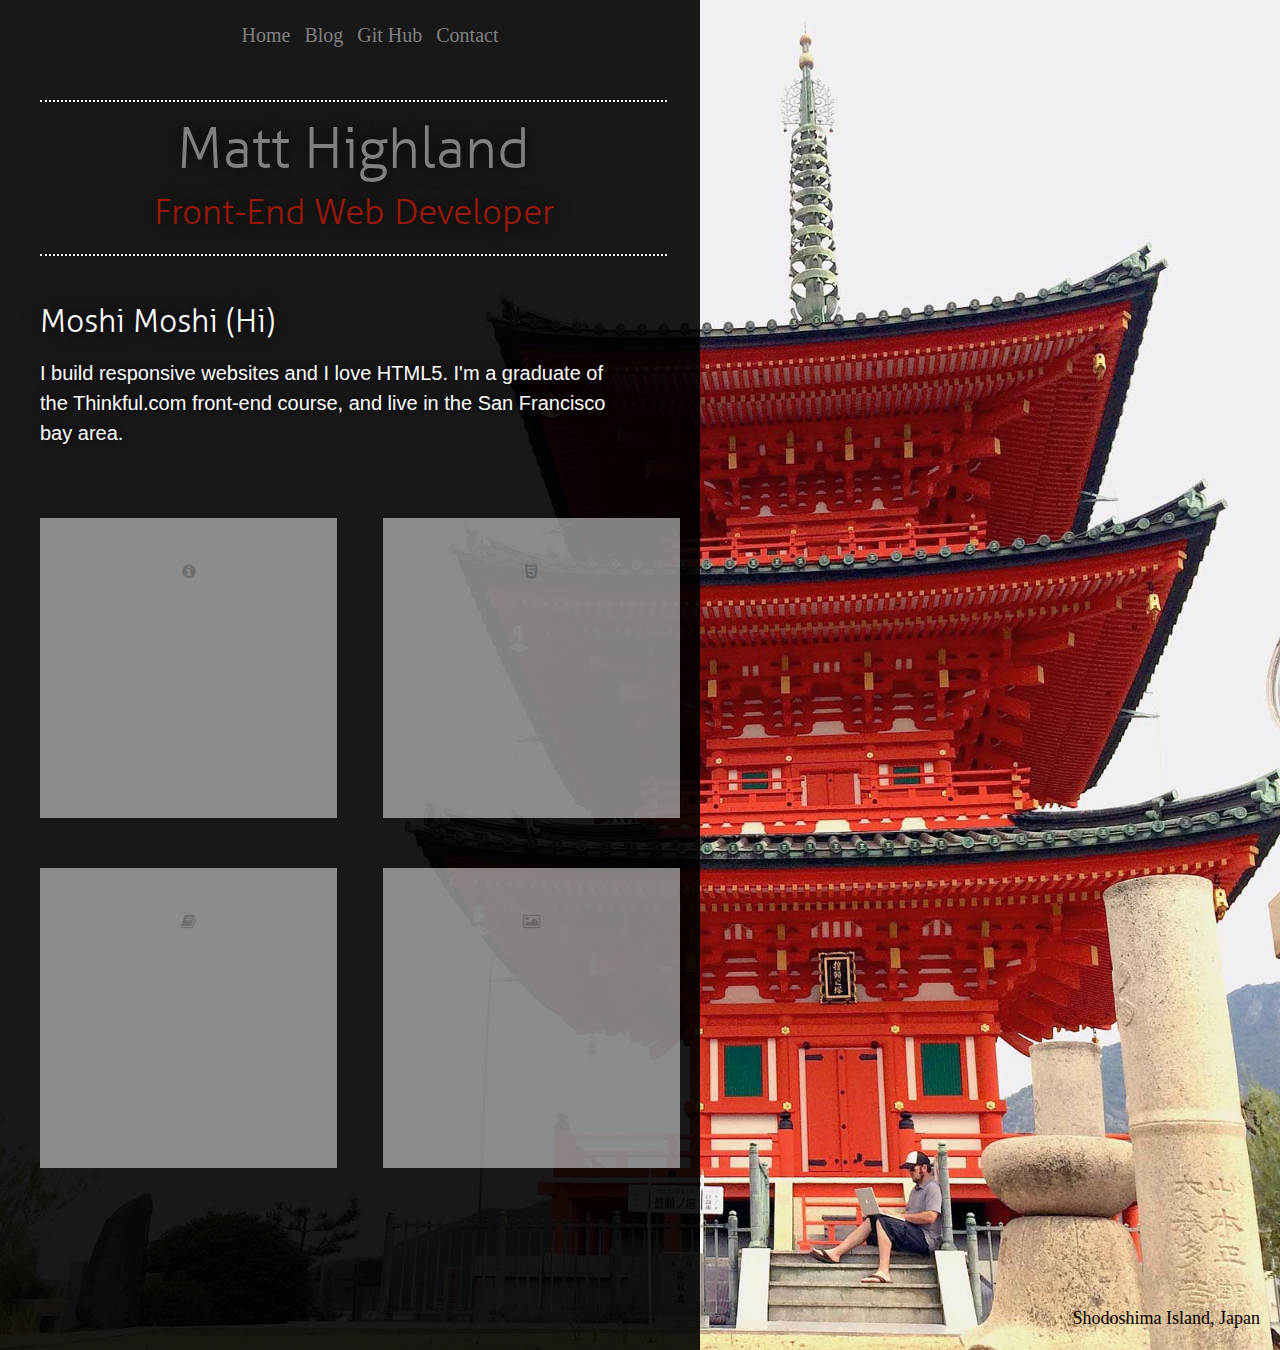
==== commit fa7c98b5: "first draft of final" ====
--- a/index.html
+++ b/index.html
@@ -51,14 +51,14 @@
 					<h1 class="page-title">
 					Moshi Moshi (Hi)
 					</h1>
-					<h2 class="page-description"> I build responsive websites and I love HTML5. I'm an upcoming graduate of the Thinkful.com front-end course, and live in the San Francisco bay area.</h2>
+					<h2 class="page-description"> I build responsive websites and I love HTML5. I'm a graduate of the Thinkful.com front-end course, and live in the San Francisco bay area.</h2>
 					
 					<div class="portfolio-box">
 						<div class="i-container"><i class="fa fa-info-circle"></i></div>
-						<div class="hidden-box"><h2>About Me</h2><img class="img-box" src="images/photomatt.jpg" alt="photo of Matt"><p class="hidden-text">I'm a typical career changer who fell in love with HTML5 about a year ago and have been studying like a mad-man ever since.  I see a bright future in coding and I'm willing to work hard to attain it...</p></div>
+						<div class="hidden-box"><h2>About Me</h2><img class="img-box" src="images/photomatt.jpg" alt="photo of Matt"><p class="hidden-text">I fell in love with HTML5 about two years ago and have been studying web development ever since.  I've split my career between education and business, but I am always happiest when I'm teaching.</p></div>
 					</div>
 					<div class="portfolio-box float-right">
-						<div class="i-container"><i class="fa fa-html5"></i></div><div class="hidden-box"><h2>HTML Skills</h2><p class="hidden-text">I'm a junior level developer currently using Sublime with Codekit as a Sass compiler.  I'm proficient at HTML5, CSS3, Sass, Jquery, Bootstrap, and have a good foundation in JavaScript basics.  I'm currently focused on improving my Ajax skills and implementing the Compass framework into my Sass projects.</div>
+						<div class="i-container"><i class="fa fa-html5"></i></div><div class="hidden-box"><h2>HTML Skills</h2><p class="hidden-text">I love the front-end and currently use Sublime with Codekit as a Sass compiler.  I'm proficient in HTML5, CSS3, Sass, Jquery, Bootstrap, and have a good foundation in the JavaScript basics.  I'm currently focused on improving my Ajax skills and implementing the Compass framework into my Sass projects. </div>
 					</div>
 					<div class="portfolio-box">
 						<div class="i-container"><i class="fa fa-book"></i></div>
@@ -70,44 +70,31 @@
 					<div class="portfolio-box float-right">
 						<div class="i-container"><i class="fa fa-picture-o"></i></div>
 						<div class="hidden-box"><h2>My Projects</h2>
-							<p class="hidden-text">I have some samples from my Thinkful projects as well as personal websites I have worked on recently.  I make a solid effort to learn something new, read another blog, and build or improve a project every day.<button class="view-more">Under Construction</button></p>
-							
-						</div>
-					</div>
-					<div class="portfolio-box">
-						<div class="i-container"><i class="fa fa-wrench"></i></div>
-						<div class="hidden-box"><h2>I Don't Give Up</h2>
-							<p class="hidden-text">I'm naturally a problem solver.  I don't rest until I figure something out.  I love coding because you must be perfect, however there are a million different ways to get the answer.  Thank goodness for the in-browser dev-tools that make understanding the front-end that much easier.    </p>
-							
-						</div>
-					</div>
-					<div class="portfolio-box float-right">
-						<div class="i-container"><i class="fa fa-rocket"></i></div>
-						<div class="hidden-box"><h2>My Dream</h2><p class="hidden-text">
-							I'm here to succeed.  To take the web to a new place.  I'm not going to stay at a junior level for long, and my goal is to surround myself with motivated people that have the same goals and aspirations. I started my journey with the front-end because I love seeing JavaScript in action, but I'm determined as well to master the full stack. </p>
+							<p class="hidden-text">I have some samples from my Thinkful projects as well as personal websites I have worked on recently.  I make a solid effort to learn something new, read another blog, and build or improve a project every day.<button id="portfolioButton" class="view-more">View Projects</button></p>
 							
 						</div>
 					</div>
 					
-					
+									
 					<div class="hidden-slide-show">
-						<h2 class="project-title">My personal projects...</h2><br>
+						<h2 class="project-title">Thinkful.com class projects..</h2><br>
 						<ul class="rslides">
-							<li><a href="http://ichibangaijin.github.io/digital-storm-mockup" target="_blank"><img src="images/digitalrain.jpg" alt="digital rain fun project"></a><h2 class="project-description">This was a humorous project I built as an ode to my first computer, the Tandy.  </h2></li>
-							<li><a href="http://ichibangaijin.github.io/globerunners2/" target="_blank"><img src="images/grscreenshot1.jpg" alt="grunners"></a><h2>This is a bootstrap site I am currently in the process of developing for a large shipping company.</h2></li>
-							<li><a href="http://ichibangaijin.github.io/smarterwayVersion4/" target="_blank"><img src="images/smarter1.jpg" alt="javascript website"></a><h2>This is a site I built using the Yahoo Pure CSS framework.  </h2></li>
-							<li><a href="http://usgroupltl.com" target="_blank"><img src="images/usgroupscreenshot1.jpg" alt="usgroup"></a><h2>This is a bootstrap site I built for a trucking company.</li>
+							
+							
+							<li><a href="http://ichibangaijin.github.io/shoppingapp"><img src="images/shoppingimg.jpg" alt="matt"></a><h2>HTML5, Jquery & Javascript</h2></li>
+							<li><a href="http://ichibangaijin.github.io/quiz-thinkful"><img src="images/delta.jpg" alt="delta"></a><h2>HTML5, Jquery & Javascript</h2></li>
+							<li><a href="http://ichibangaijin.github.io/fizzbuzzapp"><img src="images/fizzbuzz.jpg"></a><h2>HTML5, Jquery & Javascript</h2></li>
+							<li><a href="http://hackingtons.com"><img src="images/hackingtons.jpg" alt="hackingtons"></a><h2>HTML5, Jquery, Ajax, Bootstrap</h2></li>
 							
 						</ul>
 					</div>
+
 					<div class="hidden-slide-show">
-						<h2 class="project-title">Thinkful class projects..</h2><br>
+						<h2 class="project-title">Personal projects...</h2><br>
 						<ul class="rslides">
-							
-							
-							<li><img src="images/shoppingimg.jpg" alt="matt"></li>
-							<li><img src="images/delta.jpg" alt="delta"></li>
-							<li><img src="images/hotcoldpic copy.jpg" alt=""></li>
+							<li><a href="http://ichibangaijin.github.io/digital-storm-mockup" target="_blank"><img src="images/digitalrain.jpg" alt="digital rain fun project"></a><h2 class="project-description">HTML5 & Jquery </h2></li>
+							<li><a href="http://ichibangaijin.github.io/smarterwayVersion4/" target="_blank"><img src="images/smarter1.jpg" alt="javascript website"></a><h2>Yahoo CSS Pure Framework</h2></li>
+							<li><a href="http://usgroupltl.com" target="_blank"><img src="images/usgroupscreenshot1.jpg" alt="usgroup"></a><h2>Bootstrap CSS Framework</h2></li>
 							
 						</ul>
 					</div>
--- a/css/main.css
+++ b/css/main.css
@@ -247,28 +247,35 @@
 .i-container {
   width: 100%;
   text-align: center;
-}
-
-/* line 243, main.scss */
+  margin-top: 20px;
+}
+@media (max-width: 500px) {
+  /* line 237, main.scss */
+  .i-container {
+    margin-top: 0px;
+  }
+}
+
+/* line 248, main.scss */
 .float-right {
   display: inline-block;
   float: right;
 }
 
-/* line 249, main.scss */
+/* line 254, main.scss */
 .float-left {
   display: inline-block;
   clear: left;
   float: left;
 }
 
-/* line 255, main.scss */
+/* line 260, main.scss */
 .no-clear-float-left {
   display: inline-block;
   float: left;
 }
 
-/* line 260, main.scss */
+/* line 265, main.scss */
 .page-title {
   float: left;
   clear: left;
@@ -277,21 +284,21 @@
   width: 100%;
 }
 @media (max-width: 500px) {
-  /* line 260, main.scss */
+  /* line 265, main.scss */
   .page-title {
     margin-bottom: 10px;
     margin-left: 10px;
   }
 }
 
-/* line 273, main.scss */
+/* line 278, main.scss */
 .page-description {
   width: 90%;
   margin-top: 20px;
   margin-bottom: 20px;
 }
 @media (max-width: 500px) {
-  /* line 273, main.scss */
+  /* line 278, main.scss */
   .page-description {
     width: 95%;
     margin-bottom: 20px;
@@ -299,7 +306,7 @@
   }
 }
 
-/* line 286, main.scss */
+/* line 291, main.scss */
 .name-text,
 .email-text {
   margin-right: 10px;
@@ -308,7 +315,7 @@
   height: 36px;
 }
 @media (max-width: 500px) {
-  /* line 286, main.scss */
+  /* line 291, main.scss */
   .name-text,
   .email-text {
     width: 95%;
@@ -317,48 +324,48 @@
   }
 }
 
-/* line 298, main.scss */
+/* line 303, main.scss */
 .email-text {
   margin-top: 10px;
   width: 495px;
 }
 @media (max-width: 500px) {
-  /* line 298, main.scss */
+  /* line 303, main.scss */
   .email-text {
     width: 95%;
     margin-left: 0px;
   }
 }
 
-/* line 307, main.scss */
+/* line 312, main.scss */
 .join-button {
   margin-top: 20px;
   margin-bottom: 20px;
 }
 
-/* line 312, main.scss */
+/* line 317, main.scss */
 button.border {
   border: 1px solid black;
 }
 
-/* line 317, main.scss */
+/* line 322, main.scss */
 .margin-top-extend {
   margin-top: 30px;
 }
 
-/* line 321, main.scss */
+/* line 326, main.scss */
 .slide-container {
   width: 60%;
   margin: auto;
 }
 @media (max-width: 500px) {
-  /* line 321, main.scss */
+  /* line 326, main.scss */
   .slide-container {
     width: 100%;
   }
 }
 
-/* line 329, main.scss */
+/* line 334, main.scss */
 .project-description {
   display: block;
   color: rgba(255, 255, 255, 0.8);
@@ -366,7 +373,7 @@
   padding-top: 200px;
 }
 
-/* line 336, main.scss */
+/* line 341, main.scss */
 h2.project-title {
   color: gray;
   font-size: 20px;
@@ -374,24 +381,24 @@
 
 /***** State Styles*******/
 @media (max-width: 500px) {
-  /* line 346, main.scss */
+  /* line 351, main.scss */
   .hide {
     display: none;
   }
 }
 
-/* line 352, main.scss */
+/* line 357, main.scss */
 .portfolio-box {
   position: relative;
   width: 45%;
-  height: 270px;
+  height: 300px;
   background-color: rgba(255, 255, 255, 0.5);
   display: inline-block;
-  margin-top: 20px;
+  margin-top: 50px;
   margin-right: 1%;
 }
 @media (max-width: 500px) {
-  /* line 352, main.scss */
+  /* line 357, main.scss */
   .portfolio-box {
     height: 200px;
     position: relative;
@@ -401,7 +408,7 @@
   }
 }
 
-/* line 371, main.scss */
+/* line 376, main.scss */
 h2.h2-special {
   opacity: .8;
   position: absolute;
@@ -411,24 +418,24 @@
   background-color: rgba(0, 0, 0, 0.8);
 }
 
-/* line 381, main.scss */
+/* line 386, main.scss */
 .hidden-box {
   opacity: 0;
   transition: opacity 1.2s, height 1.2s ease;
   position: absolute;
   width: 100%;
-  height: 270px;
+  height: 300px;
   bottom: 0;
   padding-left: 10px;
   background-color: rgba(0, 0, 0, 0.5);
 }
-/* line 390, main.scss */
+/* line 395, main.scss */
 .hidden-box h2 {
   margin-bottom: 7px;
   margin-top: 10px;
 }
 @media (max-width: 500px) {
-  /* line 381, main.scss */
+  /* line 386, main.scss */
   .hidden-box {
     width: 100%;
     height: 200px;
@@ -436,19 +443,19 @@
   }
 }
 
-/* line 404, main.scss */
+/* line 409, main.scss */
 .hidden-box > p {
   text-indent: 20px;
 }
 
-/* line 408, main.scss */
+/* line 413, main.scss */
 .hidden-box button {
-  margin-top: 15px;
+  margin-top: 25px;
   display: block;
   margin: auto;
 }
 
-/* line 415, main.scss */
+/* line 420, main.scss */
 .img-box {
   height: 120px;
   float: left;
@@ -456,7 +463,7 @@
   padding-bottom: 5px;
 }
 
-/* line 423, main.scss */
+/* line 428, main.scss */
 .hidden-slide-show {
   display: none;
   width: 70%;
@@ -464,26 +471,26 @@
   margin-top: 50px;
 }
 
-/* line 433, main.scss */
+/* line 438, main.scss */
 .portfolio-box:hover .hidden-box {
   transition: all 2s ease;
   opacity: 1;
 }
 
-/* line 442, main.scss */
+/* line 447, main.scss */
 .portfolio-box:hover .img-box {
   transition: opacity 4s ease;
   opacity: 1;
 }
 
-/* line 447, main.scss */
+/* line 452, main.scss */
 .portfolio-box:hover .hidden-text {
   transition: opacity 4s ease;
   opacity: 1;
 }
 
 /*** slide show ***/
-/* line 453, main.scss */
+/* line 458, main.scss */
 .rslides {
   position: relative;
   list-style: none;
@@ -493,7 +500,7 @@
   margin: 0;
 }
 
-/* line 462, main.scss */
+/* line 467, main.scss */
 .rslides li {
   -webkit-backface-visibility: hidden;
   position: absolute;
@@ -503,14 +510,14 @@
   top: 0;
 }
 
-/* line 471, main.scss */
+/* line 476, main.scss */
 .rslides li:first-child {
   position: relative;
   display: block;
   float: left;
 }
 
-/* line 477, main.scss */
+/* line 482, main.scss */
 .rslides img {
   display: block;
   height: auto;
@@ -520,12 +527,12 @@
 }
 
 /***** Theme Styles*******/
-/* line 488, main.scss */
+/* line 493, main.scss */
 body {
   background-color: black;
 }
 
-/* line 492, main.scss */
+/* line 497, main.scss */
 .main-layout {
   background-image: url(../images/temple3.jpg);
   background-size: cover;
@@ -534,19 +541,19 @@
   z-index: -1;
 }
 @media (min-width: 1400px) {
-  /* line 492, main.scss */
+  /* line 497, main.scss */
   .main-layout {
     background-position: bottom;
   }
 }
 @media (max-width: 600px) {
-  /* line 492, main.scss */
+  /* line 497, main.scss */
   .main-layout {
     background: black;
   }
 }
 
-/* line 508, main.scss */
+/* line 513, main.scss */
 .main-container {
   background-color: rgba(0, 0, 0, 0.9);
 }
